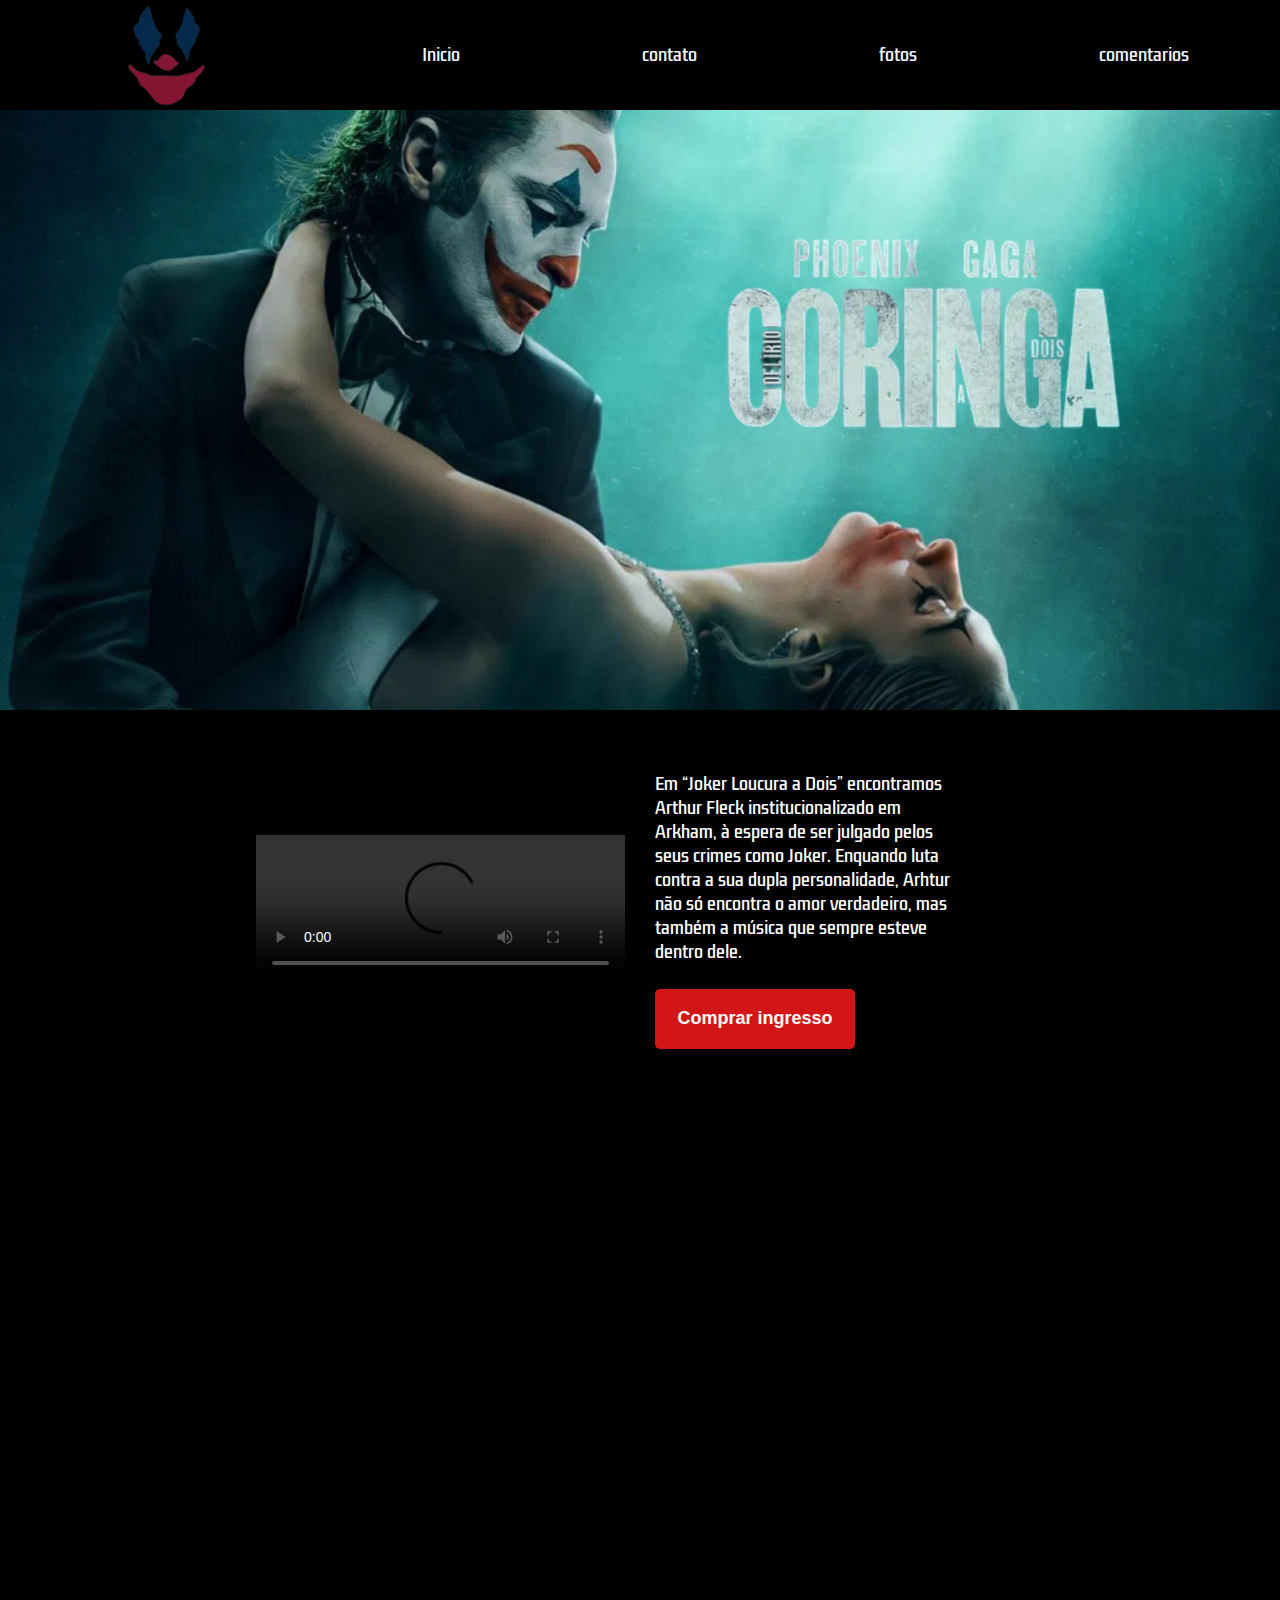
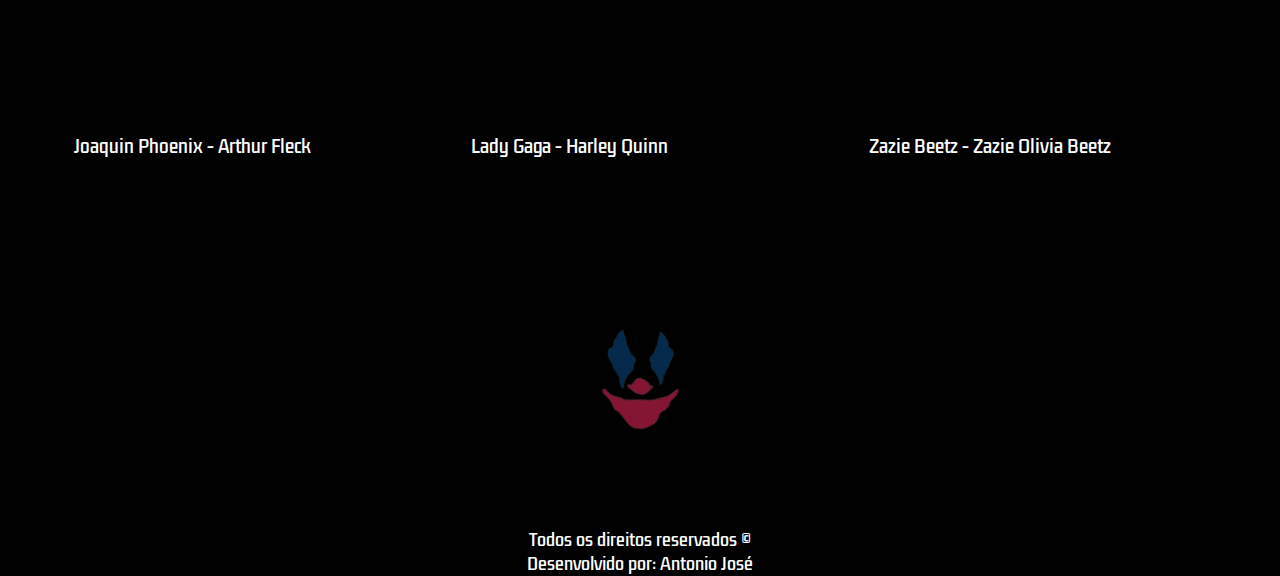
==== index.html @ e20143b7 "estrutura" ====
<!DOCTYPE html>
<html lang="pt-BR">
<head>
    <link rel="preconnect" href="https://fonts.googleapis.com">
    <link rel="preconnect" href="https://fonts.gstatic.com" crossorigin>
    <link href="https://fonts.googleapis.com/css2?family=Kdam+Thmor+Pro&display=swap" rel="stylesheet">
    <meta charset="UTF-8">
    <meta name="viewport" content="width=device-width, initial-scale=1.0">
    <title>Inicio</title>
    <link rel="stylesheet" href="style.css">
</head>
<body>
    <header>
        <img id="logo" src="./img/image.png" alt="logo joke">
        <nav>
            
            <ul>
                <li> <a href="index.html">Inicio</a></li>
                <li> <a href="./nav/contato.html">contato</a></li>
                <li> <a href="./nav/fotos.html">fotos</a></li>
                <li> <a href="./nav/comentarios.html">comentarios</a></li>
            </ul>
        </nav>
    </header>
    <div id="banner"></div>
    <div id="trailer-container">
    <div class="content">
        <video controls class="trailer" src="./img/videoplayback.mp4"></video>
        <div id="sinopse">
            <p class="descricao">
                Em “Joker Loucura a Dois” encontramos Arthur Fleck institucionalizado em Arkham, à espera de ser julgado pelos seus crimes como Joker. Enquando luta contra a sua dupla personalidade, Arhtur não só encontra o amor verdadeiro, mas também a música que sempre esteve dentro dele.
            </p>
            <button class="button">Comprar ingresso</button>
        </div>
    </div>
</div>
<div class="cards-acao">
    <div class="cards-content">
        <div class="card banner-1">Joaquin Phoenix - Arthur Fleck</div>
        <div class="card banner-2">Lady Gaga - Harley Quinn</div>
        <div class="card banner-3">Zazie Beetz - Zazie Olivia Beetz</div>
    </div>
</div>

<footer>
    <img style="object-fit: contain;" id="logo" src="./img/image.png" alt="">
    <span>Todos os direitos reservados	©</span>
    <span>Desenvolvido por: Antonio José</span>

    <nav class="footer-nav">
            
        <ul class="footer-list">
            <li> <a href="./index.html">Inicio</a></li>
            <li> <a href="./nav/contato.html">contato</a></li>
            <li> <a href="./nav/fotos.html">fotos</a></li>
            <li> <a href="./nav/comentarios.html">comentarios</a></li>
        </ul>
    </nav>
</footer>

</body>
</html>
---- style.css ----
.kdam-thmor-pro-regular {
    font-family: "Kdam Thmor Pro", sans-serif;
    font-weight: 400;
    font-style: normal;
  }
  


*{
    margin: 0px;
    padding: 0px;
    background-color: black;
    list-style: none;
    text-decoration: none;
    position: relative;
}


header{
    height: 90px;
    display: flex;
    justify-content: space-around;
    align-items: center;
    padding: 10px 0px;
}
nav{
    width: 60%;
   /* display: flex;
    align-items: center;*/
    
}
ul{
    width: 100%;
    display: flex;
    justify-content: space-between;
    
}
a{
    list-style: none;
    color: aliceblue ;
    cursor: pointer;
    transition: 0.5s;
    font-size:16px; 
    font-family: "Kdam Thmor Pro";
}

li :hover{
    color: #d21617;
}

#logo{
    width: 150px;
    height: auto;
}

#banner{
    background-image: url('./img/banner.png');
    background-position: 50% 50%;
    background-size: cover;
    width: 100%;
    height: 600px;
    z-index: 1;
}

#trailer-container{
    width: 100%;
    height: 400px;
    display: flex;
    justify-content: center;
}
.content{
    width: 60%;
    display: flex;
    align-items: center;
    justify-content: center;
    justify-content: space-between;
}

.trailer{
    width: 50%;
}
#sinopse{
    width: 50%;
    display: flex;
    flex-direction: column;
    justify-content: space-between;
    margin-left: 30px;
}
.descricao{
    color: #fff;
    font-size: 16px;
    font-family: "Kdam Thmor Pro";
    width: 80%;
}

.button{
    width: 200px;
    height: 60px;
    background-color: #d21617;
    color: #fff;
    padding: 8px 10px;
    border-radius: 5px;
    cursor: pointer;
    transition: 0.8s;
    font-size: 18px;
    display: flex;
    justify-content: center;
    align-items: center;
    font-weight: bold;
    border: none;
    outline: none;
    margin-top: 25px;
}

.button:hover{
    background-color: #fff;
    color: black;
}

.cards-acao{
    width: 100%;
    display: flex;
    justify-content: center;
    margin-top: 50px;

}
.cards-content{
    width: 90%;
    display: grid;
    grid-template-columns: repeat(3, 1fr);
    row-gap: 20px;
    column-gap: 40px;


}

.card{
    width: 100%;
    height: 600px;
    background-size: cover;
    background-position: 50% 50%;
    border-radius: 5px;
    cursor: pointer;
    transition: 1s;
    display: flex;
    flex-direction: column;
    justify-content: flex-end;
    padding: 0 0 20px 10px;
    color: #fff;
    font-size: 17px;
    font-family: "Kdam Thmor Pro";


}

.card:hover{
    transform: scale(1.02);
}

.banner-1{
    background-image: url('https://th.bing.com/th/id/OIP.jrWbRpjlVkqeqT1hETh6KQHaJK?rs=1&pid=ImgDetMain');
}

.banner-2{
    background-image: url('https://media.vogue.mx/photos/641f39163ea939155de767d2/2:3/w_2560%2Cc_limit/GettyImages-1476218452.jpg');
}

.banner-3{
    background-image: url('https://th.bing.com/th/id/R.22a10422adb0a3538dbef1ab639e5e01?rik=aGY7nkF849Llpw&pid=ImgRaw&r=0');
}

footer{
    height: 300px;
    margin-top: 50px;
    display: flex;
    flex-direction: column;
    align-items: center;
    justify-content: space-around;
}

span{
    color: #fff;
    font-family: "Kdam Thmor Pro";
}

.footer-nav{
    display: none;
}

.footer-list{
    display: flex;
    flex-direction: column;
    align-items: center;
}

@media(max-width:768px){
    .footer-nav{
        display: block;

    }
    nav{
        display: none;
    }
    #banner{
        background-position: 40%;
    }
    #trailer-container{
        width: 100%;
        height: 400px;
        display: flex;
        flex-direction: column;

    }
    .content{
        width: 95%;
        display: flex;
        flex-direction: column;
    }
    .trailer{
        width: 100%;
    }
    #sinopse{
        width: 95%;
        display: flex;
        flex-direction: column;
        justify-content: space-between;
    }
    .descricao{
        width:100%;

    }
    .button{
        width:100%;
        margin-top: 30px;
    }
    .cards-content{
        grid-template-columns: 1fr;
        margin-top: 150px;
    }
}
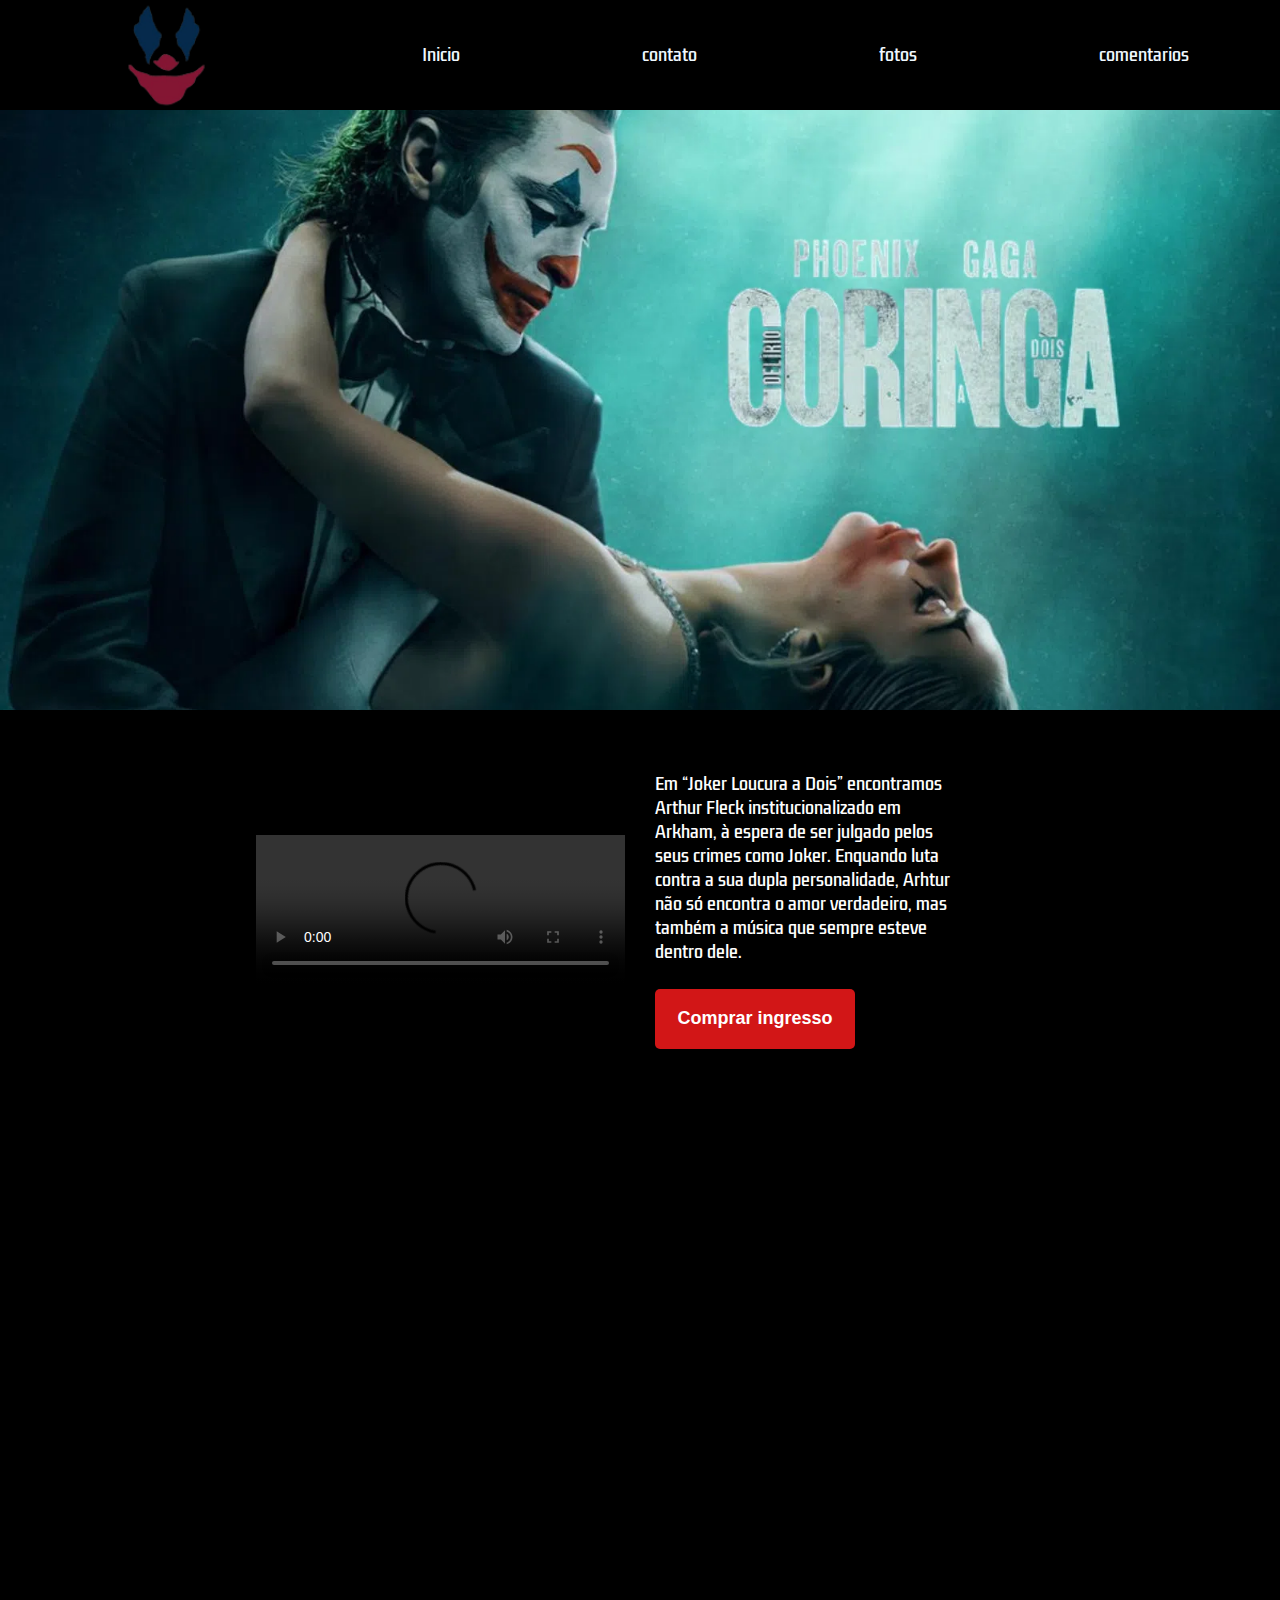
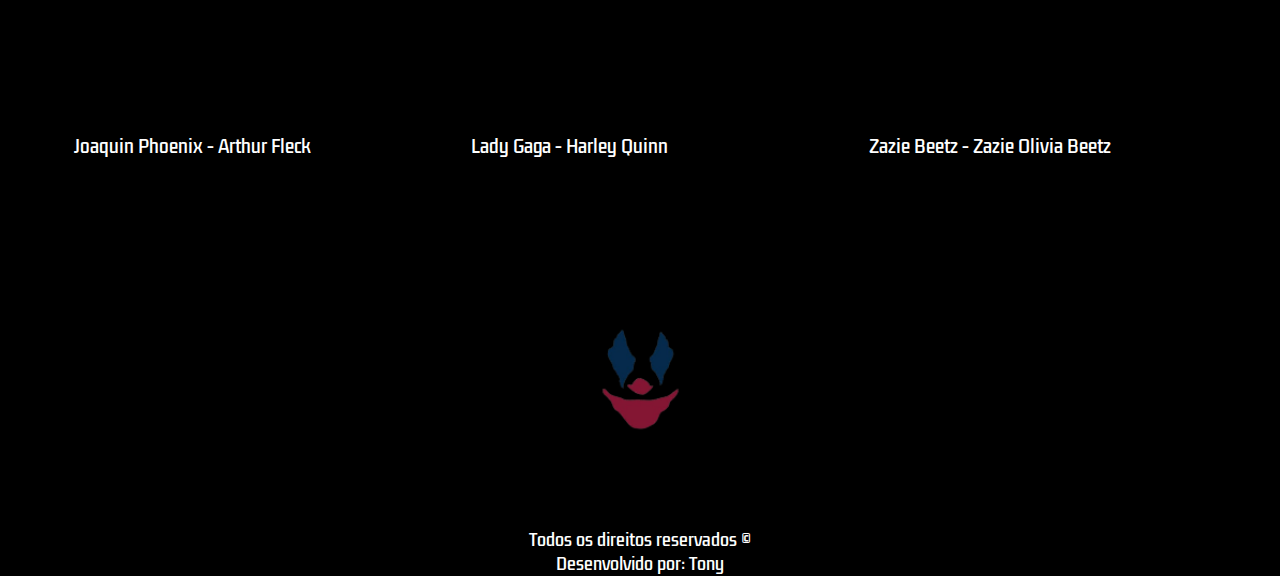
==== commit 0b459799: "detalhe" ====
--- a/index.html
+++ b/index.html
@@ -45,12 +45,12 @@
 <footer>
     <img style="object-fit: contain;" id="logo" src="./img/image.png" alt="">
     <span>Todos os direitos reservados	©</span>
-    <span>Desenvolvido por: Antonio José</span>
+    <span>Desenvolvido por: Tony</span>
 
     <nav class="footer-nav">
             
         <ul class="footer-list">
-            <li> <a href="./index.html">Inicio</a></li>
+            <li> <a href="index.html">Inicio</a></li>
             <li> <a href="./nav/contato.html">contato</a></li>
             <li> <a href="./nav/fotos.html">fotos</a></li>
             <li> <a href="./nav/comentarios.html">comentarios</a></li>
